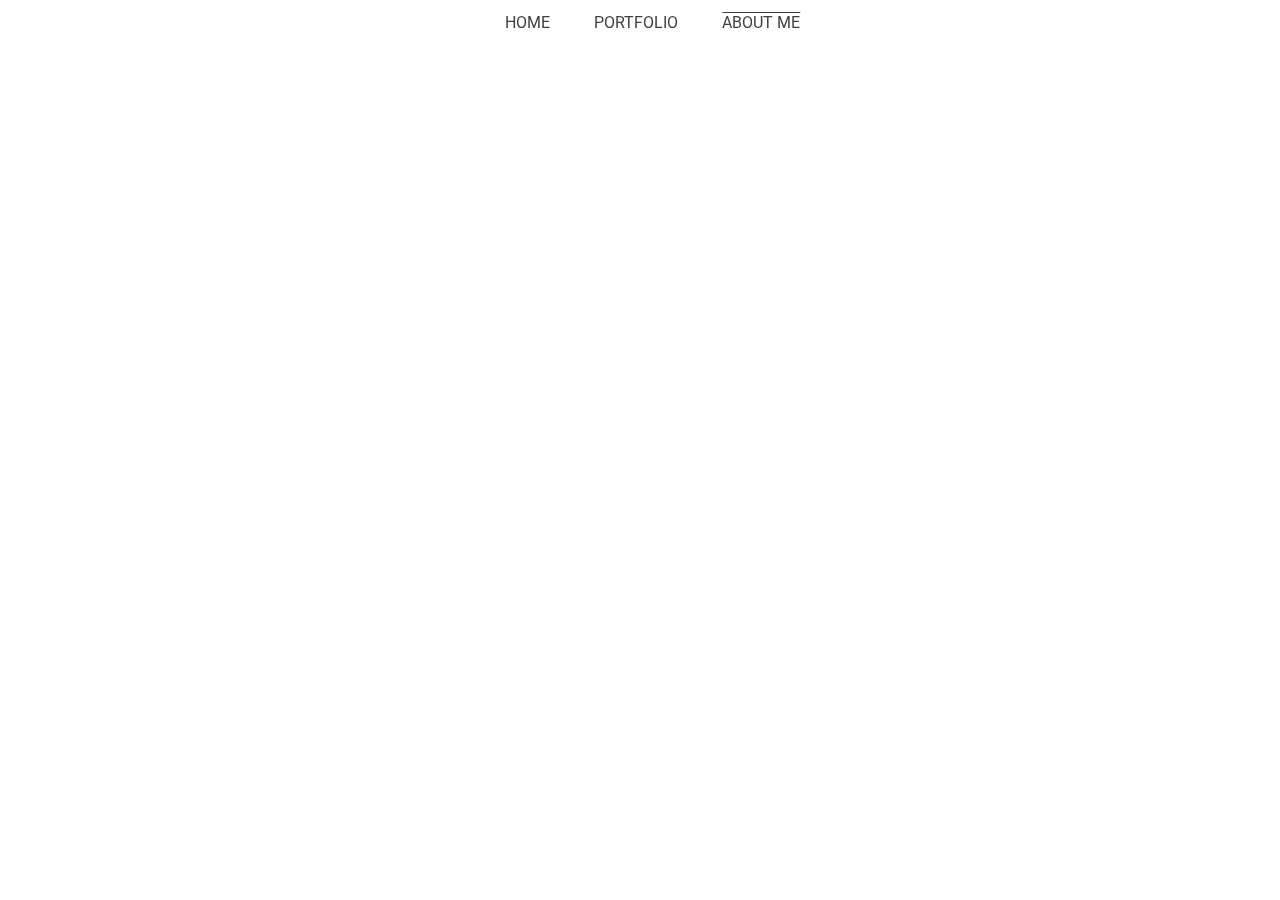
==== about_me.html @ 367c59ca "UPDATE: Landing page / ADD: portfolio & about me pages" ====
<!DOCTYPE html>
<html>

<head>
	<link rel="stylesheet" href="stylesheets/stylesheet.css">
	<link href="https://fonts.googleapis.com/css?family=Roboto|Thasadith" rel="stylesheet">
	<title>hi i'm max dietrich and my gf is the coolest B)</title>
</head>

<body>
	<nav id="menu"><center>
	    <a href="index.html">HOME</a> &emsp;
	    &emsp; <a href="portfolio.html">PORTFOLIO</a> &emsp;
	    &emsp; <span class="on-page">ABOUT ME</span>
	</center></nav>

</body>

</html>
---- stylesheets/stylesheet.css ----
/* Layout Properties */
html {
	background-color: white;
}

body {
	margin: 0;
}

/* Text Properties */
a, p, h1, h2, h3, h4, h5, h6, nav {
	font-family: 'Roboto', sans-serif;
	color: #3f3f3f;
}

h1 {
	font-size: 4em;
}

a {
	text-decoration: none;
	-webkit-transition-duration: 0.4s; /*For Safari users*/
    transition-duration: 0.4s;
}

a:hover {
	color: #0080FF;
}


/* Div Properties */
div.fill-page {
    position: relative;
    min-height: 100vh;
    padding: 0;
    margin: 0;
    text-align: center;
    clear:both;
}

div.center-page {
    position: absolute;
    top: 50%;
    left: 50%;
    width: 100%;
    transform: translate(-50%, -50%);
    ms-transform: translate(-50%, -50%);
    display: block;
}

span.on-page {
	text-decoration: overline solid #3f3f3f;
}

/* Miscellaneous Properties */
#menu {
    position:fixed;
    top: 0em;
    width: 100%;
    background-image: linear-gradient(white, rgba(255, 255, 255, 0));
    z-index: 9999;
    padding-left: 1%;
    padding-top: 1%;
    padding-bottom: 1%;
}

img.with-border {
	border: 0.5em solid #3f3f3f;
}
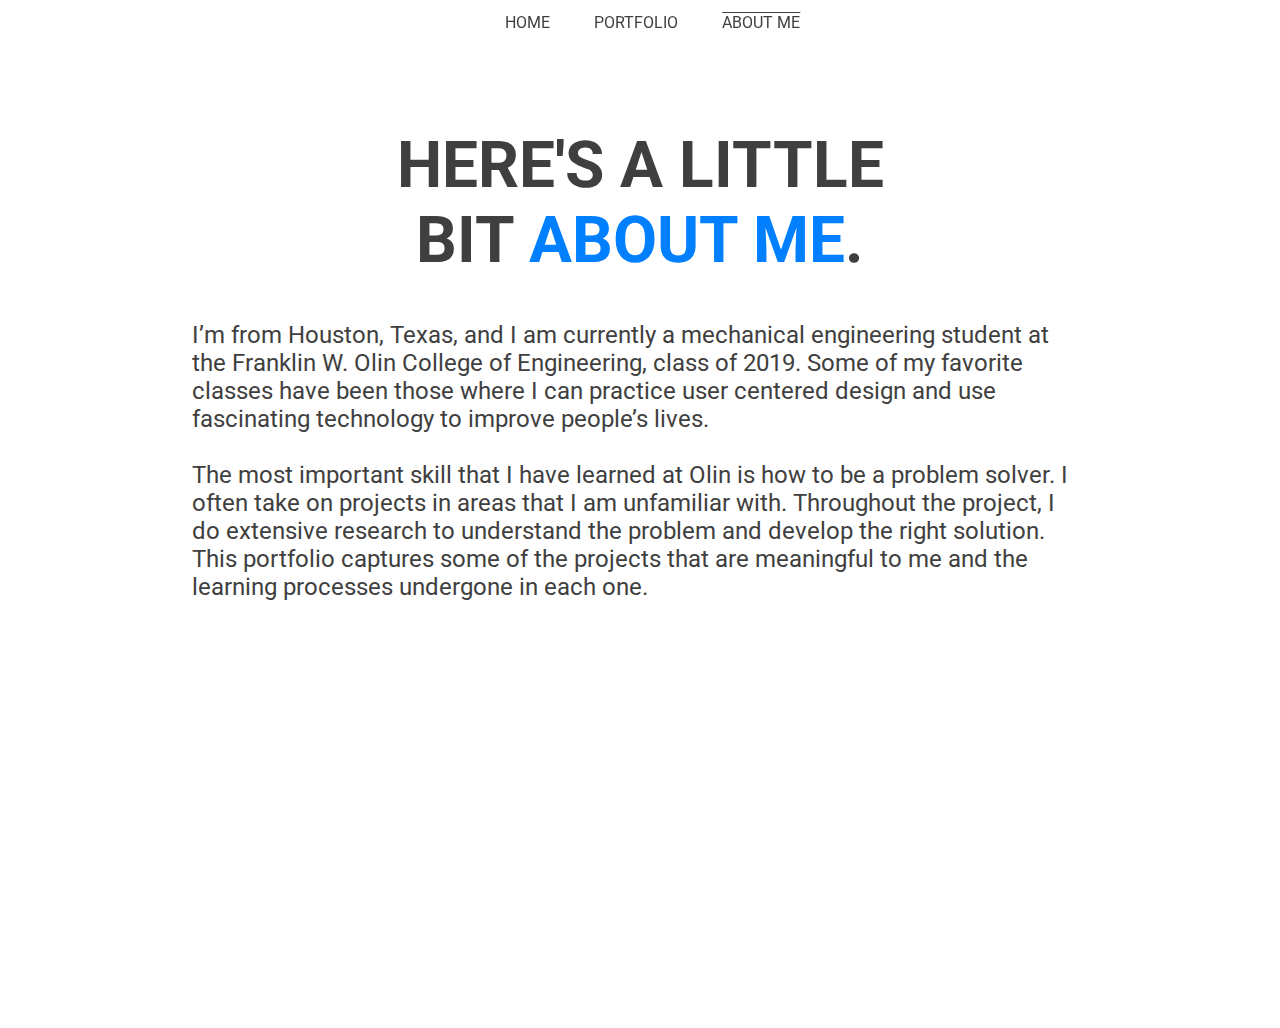
==== commit ac277c96: "ADD: bio to about-me page" ====
--- a/about_me.html
+++ b/about_me.html
@@ -4,7 +4,7 @@
 <head>
 	<link rel="stylesheet" href="stylesheets/stylesheet.css">
 	<link href="https://fonts.googleapis.com/css?family=Roboto|Thasadith" rel="stylesheet">
-	<title>hi i'm max dietrich and my gf is the coolest B)</title>
+	<title>wassup i'm max and my gf lovs me B)</title>
 </head>
 
 <body>
@@ -14,6 +14,14 @@
 	    &emsp; <span class="on-page">ABOUT ME</span>
 	</center></nav>
 
+	<div class="fill-page about-me">
+		<h1>HERE'S A LITTLE<br/>BIT <span style="color: #0080FF">ABOUT ME</span>.</h1>
+
+		<p style="text-align: left">I’m from Houston, Texas, and I am currently a mechanical engineering student at the Franklin W. Olin College of Engineering, class of 2019. Some of my favorite classes have been those where I can practice user centered design and use fascinating technology to improve people’s lives.
+
+		<br/><br/>The most important skill that I have learned at Olin is how to be a problem solver. I often take on projects in areas that I am unfamiliar with. Throughout the project, I do extensive research to understand the problem and develop the right solution. This portfolio captures some of the projects that are meaningful to me and the learning processes undergone in each one. </p></div>
+
+		<!-- todo: get rid of excess whitespace at bottom of page -->
 </body>
 
 </html>--- a/stylesheets/stylesheet.css
+++ b/stylesheets/stylesheet.css
@@ -15,6 +15,10 @@
 
 h1 {
 	font-size: 4em;
+}
+
+p {
+    font-size: 1.5em;
 }
 
 a {
@@ -48,6 +52,12 @@
     display: block;
 }
 
+div.about-me {
+    margin-top: 10%;
+    margin-left: 15%;
+    margin-right: 15%;
+}
+
 span.on-page {
 	text-decoration: overline solid #3f3f3f;
 }
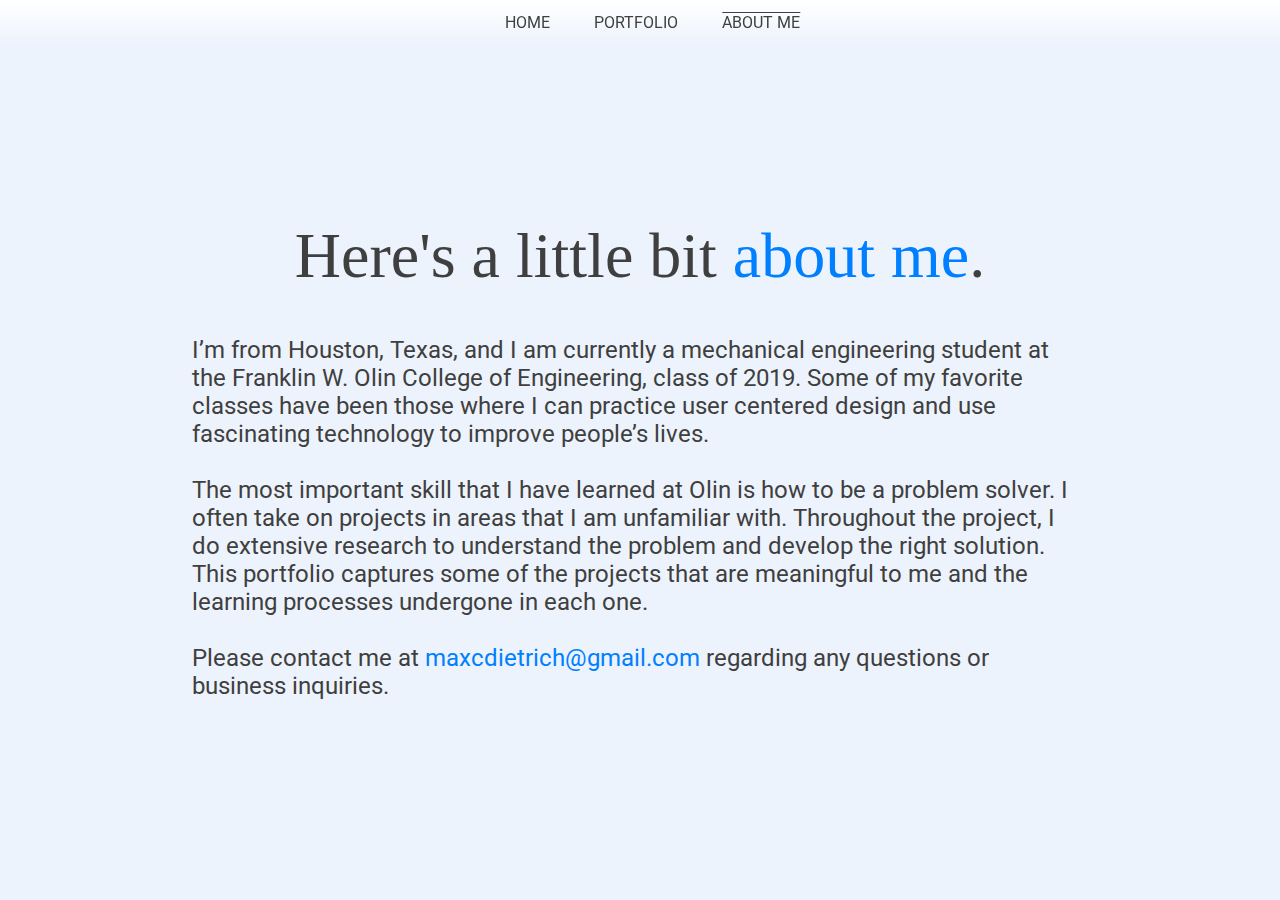
==== commit 563505e0: "UPDATE: background color and layout styling" ====
--- a/about_me.html
+++ b/about_me.html
@@ -4,7 +4,7 @@
 <head>
 	<link rel="stylesheet" href="stylesheets/stylesheet.css">
 	<link href="https://fonts.googleapis.com/css?family=Roboto|Thasadith" rel="stylesheet">
-	<title>wassup i'm max and my gf lovs me B)</title>
+	<title>About Me | Max Dietrich</title>
 </head>
 
 <body>
@@ -14,14 +14,19 @@
 	    &emsp; <span class="on-page">ABOUT ME</span>
 	</center></nav>
 
-	<div class="fill-page about-me">
-		<h1>HERE'S A LITTLE<br/>BIT <span style="color: #0080FF">ABOUT ME</span>.</h1>
+	<div class="fill-page">
+		<div class="center-page">
+			<div class="about-me">
+				<h1>Here's a little bit <span style="color: #0080FF">about me</span>.</h1>
 
-		<p style="text-align: left">I’m from Houston, Texas, and I am currently a mechanical engineering student at the Franklin W. Olin College of Engineering, class of 2019. Some of my favorite classes have been those where I can practice user centered design and use fascinating technology to improve people’s lives.
+				<p style="text-align: left">I’m from Houston, Texas, and I am currently a mechanical engineering student at the Franklin W. Olin College of Engineering, class of 2019. Some of my favorite classes have been those where I can practice user centered design and use fascinating technology to improve people’s lives.
 
-		<br/><br/>The most important skill that I have learned at Olin is how to be a problem solver. I often take on projects in areas that I am unfamiliar with. Throughout the project, I do extensive research to understand the problem and develop the right solution. This portfolio captures some of the projects that are meaningful to me and the learning processes undergone in each one. </p></div>
+				<br/><br/>The most important skill that I have learned at Olin is how to be a problem solver. I often take on projects in areas that I am unfamiliar with. Throughout the project, I do extensive research to understand the problem and develop the right solution. This portfolio captures some of the projects that are meaningful to me and the learning processes undergone in each one.
 
-		<!-- todo: get rid of excess whitespace at bottom of page -->
+				<br/><br/>Please contact me at <a class="email" href="mailto:maxcdietrich@gmail.com">maxcdietrich@gmail.com</a> regarding any questions or business inquiries.</p>
+			</div>
+		</div>
+	</div>
 </body>
 
 </html>--- a/stylesheets/stylesheet.css
+++ b/stylesheets/stylesheet.css
@@ -1,6 +1,6 @@
 /* Layout Properties */
 html {
-	background-color: white;
+	background-color: #edf3fc;
 }
 
 body {
@@ -9,11 +9,16 @@
 
 /* Text Properties */
 a, p, h1, h2, h3, h4, h5, h6, nav {
-	font-family: 'Roboto', sans-serif;
 	color: #3f3f3f;
+    font-weight: normal;
+}
+
+a, p, nav, h2, h3, h4, h5, h6 {
+    font-family: 'Roboto', sans-serif;
 }
 
 h1 {
+    font-family: 'Cardo', serif;
 	font-size: 4em;
 }
 
@@ -27,8 +32,25 @@
     transition-duration: 0.4s;
 }
 
+a.email {
+    text-decoration: none;
+    -webkit-transition-duration: 0.4s; /*For Safari users*/
+    transition-duration: 0.4s;
+    color: #0080FF;
+}
+
+a.email:hover {
+    color: darkgray;
+}
+
 a:hover {
 	color: #0080FF;
+}
+
+img:hover {
+    -webkit-transition-duration: 0.4s; /*For Safari users*/
+    transition-duration: 0.4s;
+    opacity: 0.8;
 }
 
 
@@ -39,7 +61,7 @@
     padding: 0;
     margin: 0;
     text-align: center;
-    clear:both;
+    clear: both;
 }
 
 div.center-page {
@@ -53,9 +75,14 @@
 }
 
 div.about-me {
-    margin-top: 10%;
     margin-left: 15%;
     margin-right: 15%;
+}
+
+div.homepage {
+    margin-top: 10%;
+    margin-left: 5%;
+    margin-right: 5%;
 }
 
 span.on-page {
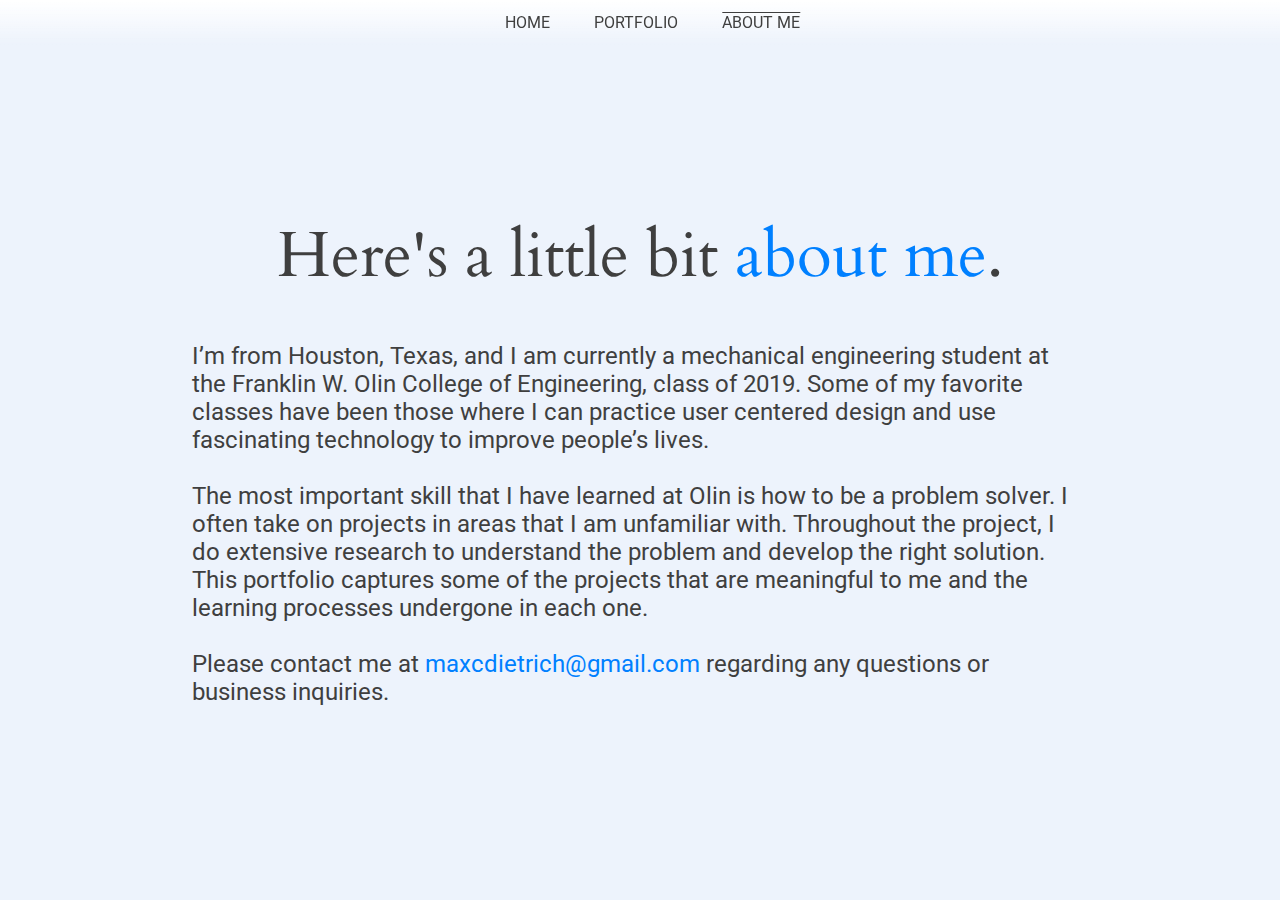
==== commit e5c548de: "UPDATE: Google fonts to include Cardo" ====
--- a/about_me.html
+++ b/about_me.html
@@ -3,7 +3,7 @@
 
 <head>
 	<link rel="stylesheet" href="stylesheets/stylesheet.css">
-	<link href="https://fonts.googleapis.com/css?family=Roboto|Thasadith" rel="stylesheet">
+	<link href="https://fonts.googleapis.com/css?family=Roboto|Cardo" rel="stylesheet">
 	<title>About Me | Max Dietrich</title>
 </head>
 
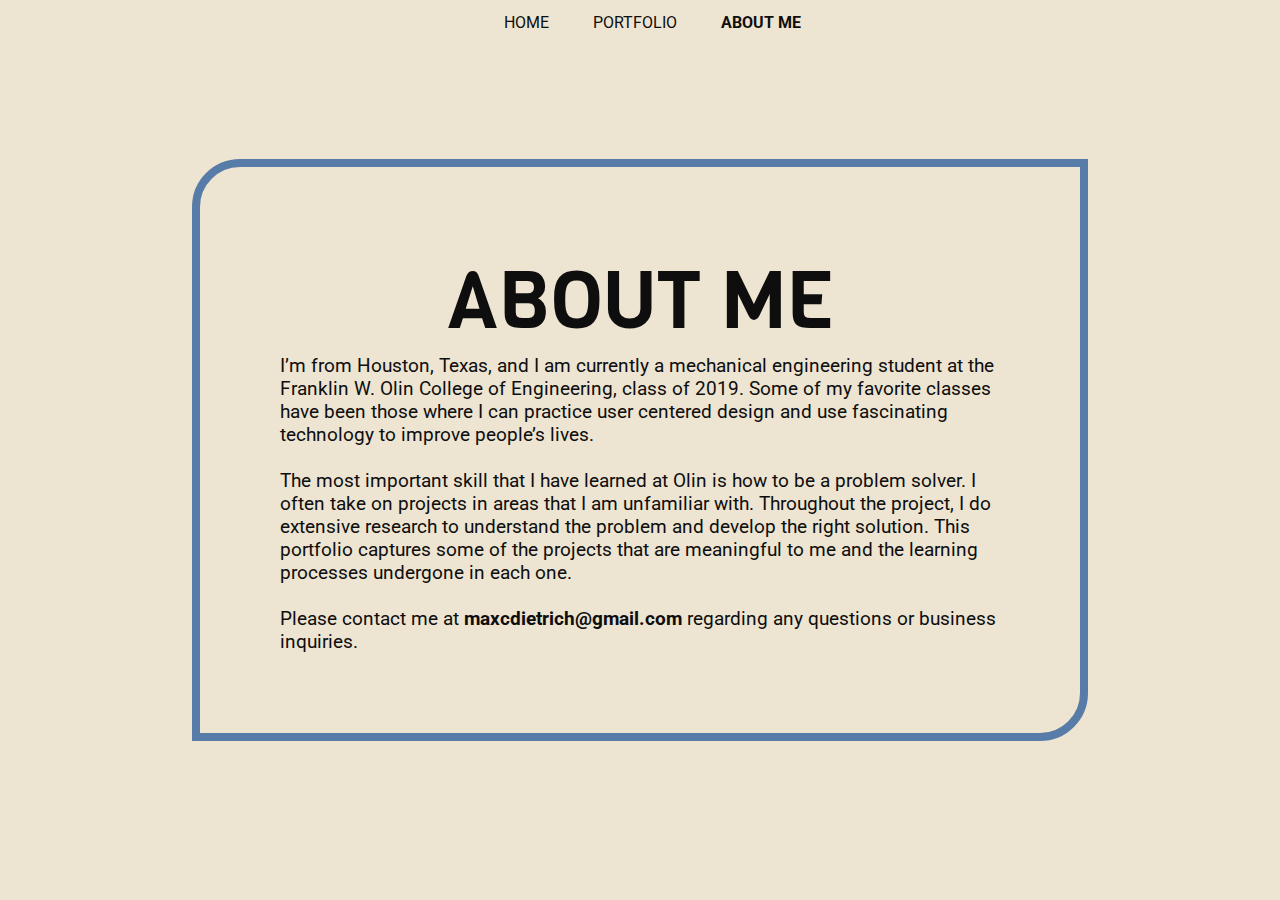
==== commit 38e86ae1: "Added portfolio items, updated navbar styles, minor style fixes" ====
--- a/about_me.html
+++ b/about_me.html
@@ -1,32 +1,30 @@
 <!DOCTYPE html>
 <html>
+	<head>
+		<link rel="stylesheet" href="stylesheets/stylesheet.css">
+		<link href="https://fonts.googleapis.com/css?family=Roboto|Cardo|Viga" rel="stylesheet">
+		<title>About Me | Max Dietrich</title>
+	</head>
 
-<head>
-	<link rel="stylesheet" href="stylesheets/stylesheet.css">
-	<link href="https://fonts.googleapis.com/css?family=Roboto|Cardo" rel="stylesheet">
-	<title>About Me | Max Dietrich</title>
-</head>
+	<body>
+		<nav id="menu"><center>
+		    <a href="index.html">HOME</a> &emsp;
+		    &emsp; <a href="portfolio.html">PORTFOLIO</a> &emsp;
+		    &emsp; <span class="on-page">ABOUT ME</span>
+		</center></nav>
 
-<body>
-	<nav id="menu"><center>
-	    <a href="index.html">HOME</a> &emsp;
-	    &emsp; <a href="portfolio.html">PORTFOLIO</a> &emsp;
-	    &emsp; <span class="on-page">ABOUT ME</span>
-	</center></nav>
+		<div class="fill-page">
+			<div class="center-page">
+				<div class="about-page">
+					<h1>ABOUT ME</h1>
 
-	<div class="fill-page">
-		<div class="center-page">
-			<div class="about-me">
-				<h1>Here's a little bit <span style="color: #0080FF">about me</span>.</h1>
+					<p style="text-align: left">I’m from Houston, Texas, and I am currently a mechanical engineering student at the Franklin W. Olin College of Engineering, class of 2019. Some of my favorite classes have been those where I can practice user centered design and use fascinating technology to improve people’s lives.
 
-				<p style="text-align: left">I’m from Houston, Texas, and I am currently a mechanical engineering student at the Franklin W. Olin College of Engineering, class of 2019. Some of my favorite classes have been those where I can practice user centered design and use fascinating technology to improve people’s lives.
+					<br/><br/>The most important skill that I have learned at Olin is how to be a problem solver. I often take on projects in areas that I am unfamiliar with. Throughout the project, I do extensive research to understand the problem and develop the right solution. This portfolio captures some of the projects that are meaningful to me and the learning processes undergone in each one.
 
-				<br/><br/>The most important skill that I have learned at Olin is how to be a problem solver. I often take on projects in areas that I am unfamiliar with. Throughout the project, I do extensive research to understand the problem and develop the right solution. This portfolio captures some of the projects that are meaningful to me and the learning processes undergone in each one.
-
-				<br/><br/>Please contact me at <a class="email" href="mailto:maxcdietrich@gmail.com">maxcdietrich@gmail.com</a> regarding any questions or business inquiries.</p>
+					<br/><br/>Please contact me at <a class="email" href="mailto:maxcdietrich@gmail.com" style="font-weight: bold;">maxcdietrich@gmail.com</a> regarding any questions or business inquiries.</p>
+				</div>
 			</div>
 		</div>
-	</div>
-</body>
-
+	</body>
 </html>--- a/stylesheets/stylesheet.css
+++ b/stylesheets/stylesheet.css
@@ -1,29 +1,46 @@
-/* Layout Properties */
+/****************************************************/
+/* Layout Properties: Applies to the entire webpage */
+/****************************************************/
 html {
-	background-color: #edf3fc;
+    background-color: #ede4d1;
 }
 
 body {
 	margin: 0;
 }
 
-/* Text Properties */
+/****************************************************/
+/* Text Properties: Sets the properties of the text */
+/****************************************************/
 a, p, h1, h2, h3, h4, h5, h6, nav {
-	color: #3f3f3f;
+	color: #0e0e0e;
     font-weight: normal;
+    margin-top: 0;
+    margin-bottom: 0;
 }
 
-a, p, nav, h2, h3, h4, h5, h6 {
+a, p, nav {
     font-family: 'Roboto', sans-serif;
 }
 
+h1, h2, h3, h4, h5, h6 {
+    font-family: 'Viga', sans-serif; /* Headers are different font */
+}
+
 h1 {
-    font-family: 'Cardo', serif;
-	font-size: 4em;
+    font-size: 5em;
+}
+
+h2 {
+    font-size: 3.5em;
+}
+
+h3 {
+    font-size: 3em;
 }
 
 p {
-    font-size: 1.5em;
+    font-size: 1.2em;
 }
 
 a {
@@ -32,29 +49,13 @@
     transition-duration: 0.4s;
 }
 
-a.email {
-    text-decoration: none;
-    -webkit-transition-duration: 0.4s; /*For Safari users*/
-    transition-duration: 0.4s;
-    color: #0080FF;
+a:hover {
+    color: #587ca8; /* Links slowly transition to blue on hover */
 }
 
-a.email:hover {
-    color: darkgray;
-}
-
-a:hover {
-	color: #0080FF;
-}
-
-img:hover {
-    -webkit-transition-duration: 0.4s; /*For Safari users*/
-    transition-duration: 0.4s;
-    opacity: 0.8;
-}
-
-
-/* Div Properties */
+/*****************************************************/
+/* Div Properties: Sets properties for specific divs */
+/*****************************************************/
 div.fill-page {
     position: relative;
     min-height: 100vh;
@@ -62,6 +63,8 @@
     margin: 0;
     text-align: center;
     clear: both;
+    margin-left: 15%;
+    margin-right: 15%;
 }
 
 div.center-page {
@@ -74,33 +77,68 @@
     display: block;
 }
 
-div.about-me {
-    margin-left: 15%;
-    margin-right: 15%;
+div.homepage { /* properties for the box on the homepage */
+    padding: 3em;
+    display: inline-block;
+    border-top-left-radius: 3em;
+    border-bottom-right-radius: 3em;
+    background-color: #587ca8; /* #ede4d1; */
+    width: 50em;
+    margin: none;
 }
 
-div.homepage {
-    margin-top: 10%;
-    margin-left: 5%;
-    margin-right: 5%;
+div.home-floated {
+    float: left;
+    width: 20em;
+    display: inline;
+    padding-right: 2.5em;
 }
 
-span.on-page {
-	text-decoration: overline solid #3f3f3f;
+div.about-page { /* properties for the aboutme page */
+    border: 0.5em solid #587ca8;
+    padding: 5em;
+    border-top-left-radius: 3em;
+    border-bottom-right-radius: 3em;
 }
 
-/* Miscellaneous Properties */
-#menu {
+div.portfolio-page { /* properties for the portfolio page */
+    margin-left: auto;
+    margin-right: auto;
+    margin-top: 9em;
+    text-align: center;
+    border: 0.5em solid #587ca8;
+    border-top-left-radius: 3em;
+    border-bottom-right-radius: 3em;
+    display: inline-block;
+    padding: 3em;
+    width: 50em;
+}
+
+/****************************************************************/
+/* Miscellaneous Properties: Sets properties for other elements */
+/****************************************************************/
+#menu { /* Keep the nav bar on top fixed */
     position:fixed;
     top: 0em;
     width: 100%;
-    background-image: linear-gradient(white, rgba(255, 255, 255, 0));
     z-index: 9999;
     padding-left: 1%;
     padding-top: 1%;
     padding-bottom: 1%;
+    background-color: #ede4d1;
 }
 
-img.with-border {
-	border: 0.5em solid #3f3f3f;
+/* Used for adding a bar above the current page on the navbar */
+span.on-page {
+    font-weight: bold;
+}
+
+img.homepage {
+    border-radius: 50%;
+    /*border: 7px solid #0e0e0e;*/
+}
+
+hr { /* Adds space between elements */
+    padding: 3em;
+    border: none;
 }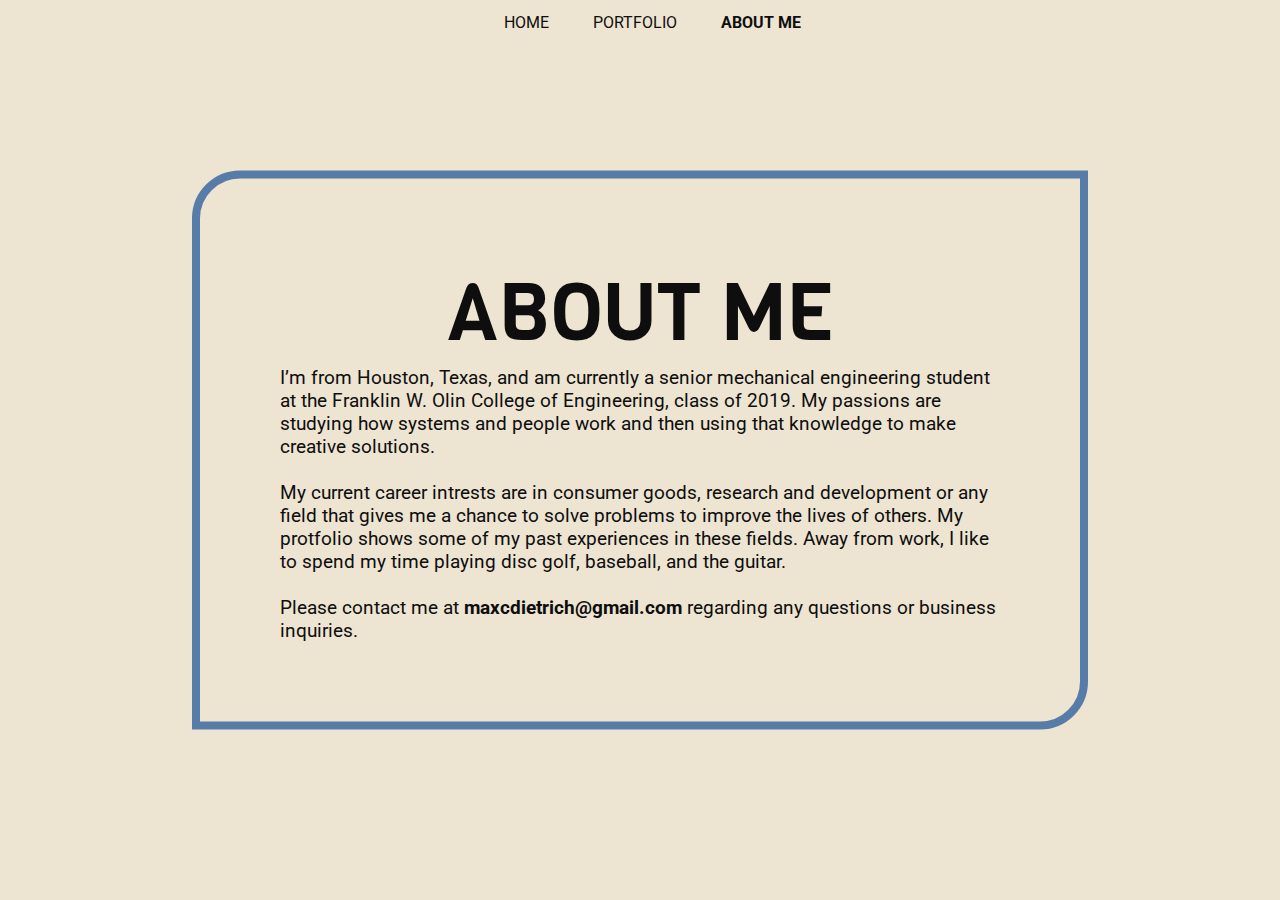
==== commit 24a09176: "Update about_me.html" ====
--- a/about_me.html
+++ b/about_me.html
@@ -18,13 +18,13 @@
 				<div class="about-page">
 					<h1>ABOUT ME</h1>
 
-					<p style="text-align: left">I’m from Houston, Texas, and I am currently a mechanical engineering student at the Franklin W. Olin College of Engineering, class of 2019. Some of my favorite classes have been those where I can practice user centered design and use fascinating technology to improve people’s lives.
+					<p style="text-align: left">I’m from Houston, Texas, and am currently a senior mechanical engineering student at the Franklin W. Olin College of Engineering, class of 2019. My passions are studying how systems and people work and then using that knowledge to make creative solutions.
 
-					<br/><br/>The most important skill that I have learned at Olin is how to be a problem solver. I often take on projects in areas that I am unfamiliar with. Throughout the project, I do extensive research to understand the problem and develop the right solution. This portfolio captures some of the projects that are meaningful to me and the learning processes undergone in each one.
+					<br/><br/>My current career intrests are in consumer goods, research and development or any field that gives me a chance to solve problems to improve the lives of others.  My protfolio shows some of my past experiences in these fields.  Away from work, I like to spend my time playing disc golf, baseball, and the guitar.
 
 					<br/><br/>Please contact me at <a class="email" href="mailto:maxcdietrich@gmail.com" style="font-weight: bold;">maxcdietrich@gmail.com</a> regarding any questions or business inquiries.</p>
 				</div>
 			</div>
 		</div>
 	</body>
-</html>+</html>
--- a/stylesheets/stylesheet.css
+++ b/stylesheets/stylesheet.css
@@ -141,4 +141,4 @@
 hr { /* Adds space between elements */
     padding: 3em;
     border: none;
-}+}
